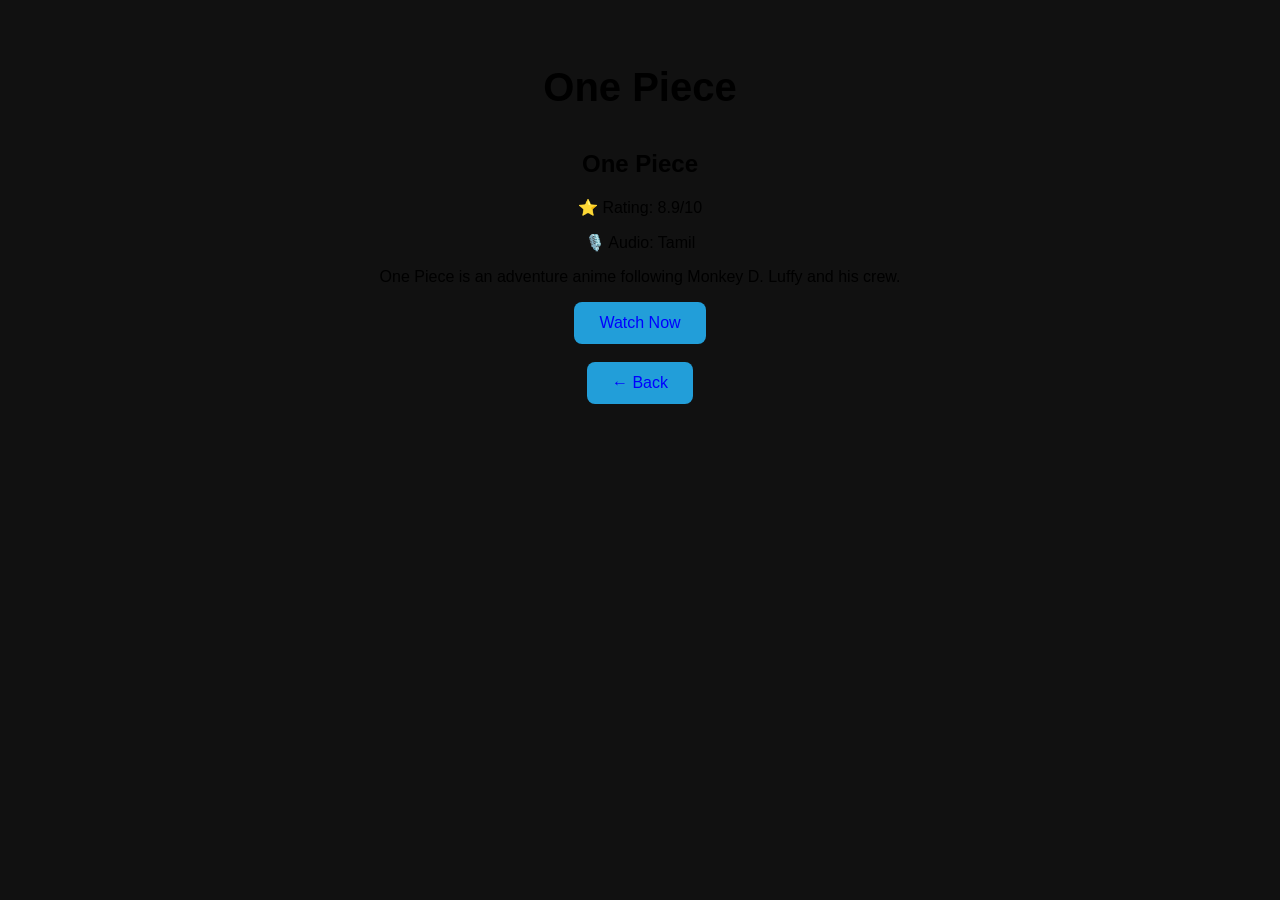
==== anime.html @ 1bf63028 "Create anime.html" ====
<!DOCTYPE html>
<html>
<head>
    <title>Anime Details</title>
    <link rel="stylesheet" href="style.css">
</head>

<body>

    <h1>One Piece</h1>

    <div class="anime-details">

        <h2>One Piece</h2>

        <p>⭐ Rating: 8.9/10</p>

        <p>🎙️ Audio: Tamil</p>

        <p>
            One Piece is an adventure anime following
            Monkey D. Luffy and his crew.
        </p>

        <button>Watch Now</button>

    </div>

    <br>

    <a href="index.html">
        <button>← Back</button>
    </a>

</body>
</html>
---- style.css ----
body {
    background-color: #111;
    color: black;
    font-family: Arial, sans-serif;
    text-align: center;
    padding: 30px;
}

h1 {
    font-size: 40px;
}

h2 {
    margin-top: 40px;
}

p {
    font-size: 16px;
}

button {
    background-color: #229ED9;
    color: blue;
    border: none;
    padding: 12px 25px;
    border-radius: 8px;
    font-size: 16px;
    cursor: pointer;
}
.anime-container {
    display: flex;
    justify-content: center;
    gap: 20px;
    flex-wrap: wrap;
    margin-top: 30px;
}

.anime-card {
    background-color: #1e1e1e;
    width: 220px;
    padding: 15px;
    border-radius: 12px;
    text-align: center;
}

.anime-image {
    width: 100%;
    height: 300px;
    object-fit: cover;
    border-radius: 8px;
}

.anime-card button {
    background-color: #229ED9;
    color: white;
    border: none;
    padding: 10px 20px;
    border-radius: 6px;
}
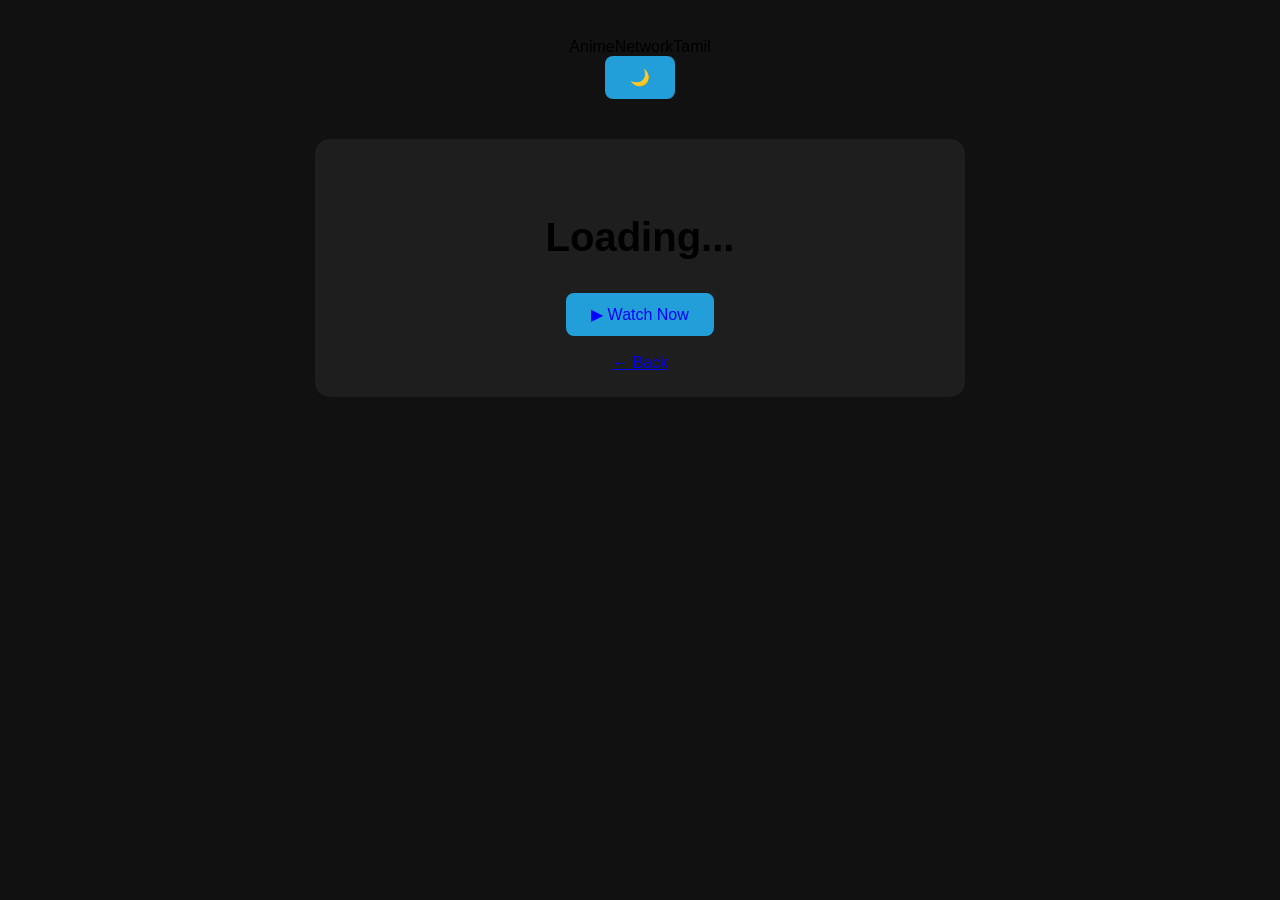
==== commit 816e0a38: "Update anime.html" ====
--- a/anime.html
+++ b/anime.html
@@ -1,36 +1,85 @@
 <!DOCTYPE html>
-<html>
+<html lang="en">
+
 <head>
-    <title>Anime Details</title>
+
+    <meta charset="UTF-8">
+
+    <meta
+        name="viewport"
+        content="width=device-width, initial-scale=1.0"
+    >
+
+    <title>Anime | AnimeNetworkTamil</title>
+
     <link rel="stylesheet" href="style.css">
+
 </head>
+
 
 <body>
 
-    <h1>One Piece</h1>
+    <header class="site-header">
 
-    <div class="anime-details">
+        <div class="logo">
+            AnimeNetworkTamil
+        </div>
 
-        <h2>One Piece</h2>
+        <button id="themeToggle" class="theme-button">
+            🌙
+        </button>
 
-        <p>⭐ Rating: 8.9/10</p>
+    </header>
 
-        <p>🎙️ Audio: Tamil</p>
 
-        <p>
-            One Piece is an adventure anime following
-            Monkey D. Luffy and his crew.
-        </p>
+    <main>
 
-        <button>Watch Now</button>
+        <section class="anime-details" id="animeDetails">
 
-    </div>
+            <img
+                id="animePoster"
+                class="details-poster"
+                src=""
+                alt=""
+            >
 
-    <br>
+            <div class="details-content">
 
-    <a href="index.html">
-        <button>← Back</button>
-    </a>
+                <h1 id="animeTitle">
+                    Loading...
+                </h1>
+
+                <p id="animeRating"></p>
+
+                <p id="animeAudio"></p>
+
+                <p id="animeDescription"></p>
+
+                <button
+                    id="watchButton"
+                    class="watch-button"
+                >
+                    ▶ Watch Now
+                </button>
+
+                <br><br>
+
+                <a
+                    href="index.html"
+                    class="back-button"
+                >
+                    ← Back
+                </a>
+
+            </div>
+
+        </section>
+
+    </main>
+
+
+    <script src="script.js"></script>
 
 </body>
+
 </html>
--- a/style.css
+++ b/style.css
@@ -18,6 +18,17 @@
     font-size: 16px;
 }
 
+.anime-details {
+    max-width: 600px;
+    margin: 40px auto;
+    padding: 25px;
+    background-color: #1e1e1e;
+    border-radius: 15px;
+}
+
+.anime-details p {
+    margin: 15px 0;
+}
 button {
     background-color: #229ED9;
     color: blue;
@@ -57,3 +68,34 @@
     padding: 10px 20px;
     border-radius: 6px;
 }
+@media (max-width: 600px) {
+
+    body {
+        padding: 15px;
+    }
+
+    h1 {
+        font-size: 30px;
+    }
+
+    .anime-container {
+        gap: 15px;
+    }
+
+    .anime-card {
+        width: 160px;
+    }
+
+    .anime-image {
+        height: 230px;
+    }
+
+    .anime-card h3 {
+        font-size: 16px;
+    }
+
+    .anime-card p {
+        font-size: 14px;
+    }
+
+}
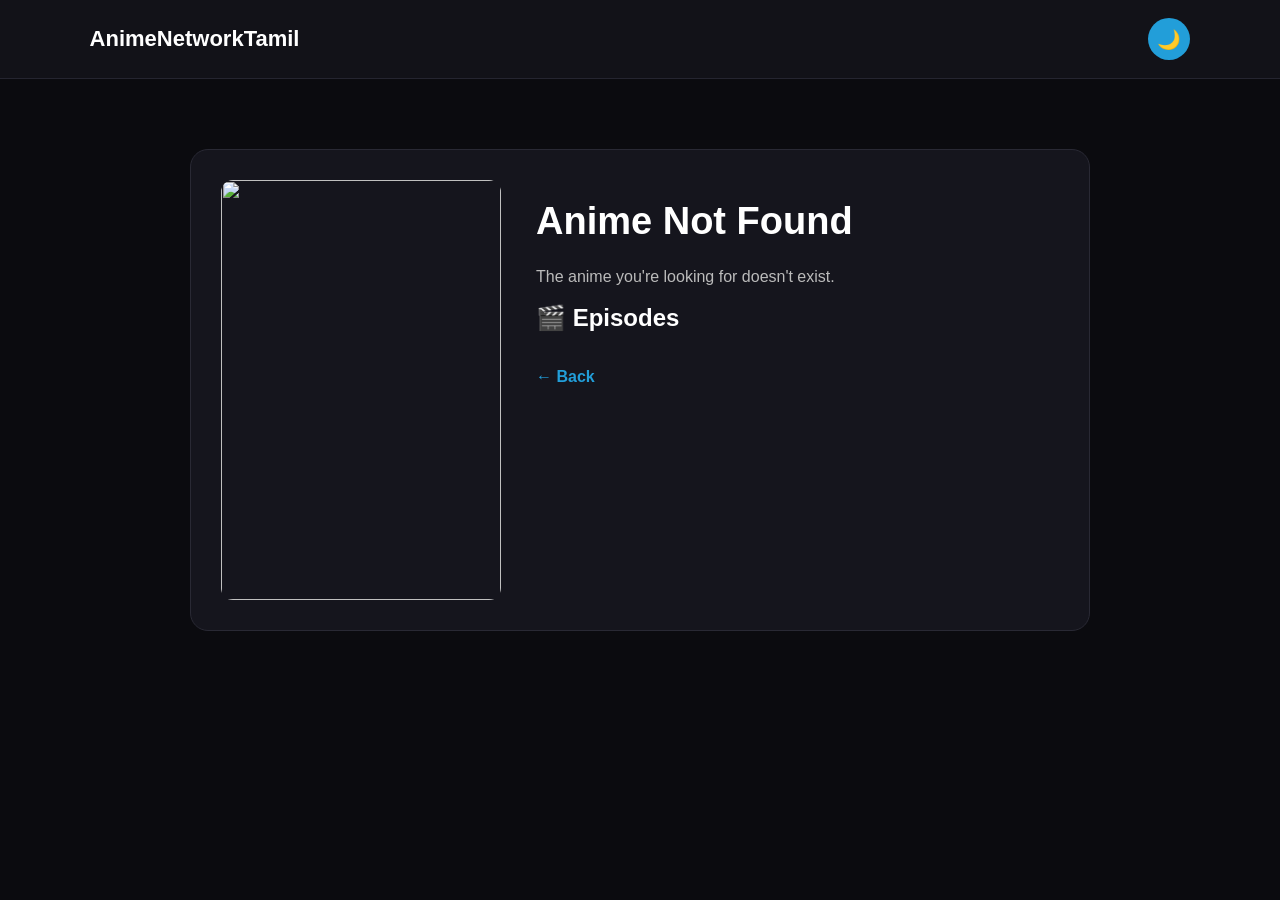
==== commit 2d75705e: "Update anime.html" ====
--- a/anime.html
+++ b/anime.html
@@ -55,12 +55,14 @@
 
                 <p id="animeDescription"></p>
 
-                <button
-                    id="watchButton"
-                    class="watch-button"
-                >
-                    ▶ Watch Now
-                </button>
+                <div id="episodesSection">
+
+    <h2>🎬 Episodes</h2>
+
+    <div id="episodeList"></div>
+
+</div>
+       
 
                 <br><br>
 
--- a/style.css
+++ b/style.css
@@ -1,101 +1,569 @@
+/* ========================================
+   GLOBAL
+======================================== */
+
+* {
+    box-sizing: border-box;
+    margin: 0;
+    padding: 0;
+}
+
 body {
-    background-color: #111;
-    color: black;
-    font-family: Arial, sans-serif;
+
+    background: #0b0b0f;
+
+    color: #ffffff;
+
+    font-family:
+        Arial,
+        Helvetica,
+        sans-serif;
+
+    min-height: 100vh;
+
+    transition:
+        background 0.3s ease,
+        color 0.3s ease;
+}
+
+
+/* ========================================
+   HEADER
+======================================== */
+
+.site-header {
+
+    display: flex;
+
+    justify-content: space-between;
+
+    align-items: center;
+
+    padding: 18px 7%;
+
+    background: #121218;
+
+    border-bottom:
+        1px solid #252530;
+
+    position: sticky;
+
+    top: 0;
+
+    z-index: 100;
+}
+
+
+.logo {
+
+    font-size: 22px;
+
+    font-weight: bold;
+}
+
+
+.theme-button {
+
+    width: 42px;
+
+    height: 42px;
+
+    border: none;
+
+    border-radius: 50%;
+
+    background: #229ed9;
+
+    cursor: pointer;
+
+    font-size: 19px;
+
+    color: white;
+}
+
+
+/* ========================================
+   HERO
+======================================== */
+
+.hero {
+
     text-align: center;
+
+    padding: 70px 20px 50px;
+
+}
+
+
+.hero h1 {
+
+    font-size: clamp(
+        32px,
+        7vw,
+        60px
+    );
+
+    margin-bottom: 12px;
+}
+
+
+.hero p {
+
+    color: #aaa;
+
+    margin-bottom: 25px;
+}
+
+
+.telegram-button {
+
+    display: inline-block;
+
+    padding: 13px 24px;
+
+    background: #229ed9;
+
+    color: white;
+
+    text-decoration: none;
+
+    border-radius: 10px;
+
+    font-weight: bold;
+
+    transition: 0.2s;
+}
+
+
+.telegram-button:hover {
+
+    transform: translateY(-2px);
+
+    opacity: 0.9;
+}
+
+
+/* ========================================
+   ANIME SECTION
+======================================== */
+
+.anime-section {
+
+    width: 90%;
+
+    max-width: 1200px;
+
+    margin: auto;
+
+    padding-bottom: 60px;
+}
+
+
+.section-title {
+
+    margin-bottom: 25px;
+}
+
+
+.section-title h2 {
+
+    font-size: 28px;
+}
+
+
+/* ========================================
+   ANIME GRID
+======================================== */
+
+.anime-container {
+
+    display: grid;
+
+    grid-template-columns:
+        repeat(
+            auto-fit,
+            minmax(180px, 1fr)
+        );
+
+    gap: 22px;
+}
+
+
+/* ========================================
+   ANIME CARD
+======================================== */
+
+.anime-card {
+
+    background: #15151d;
+
+    border:
+        1px solid #262632;
+
+    border-radius: 15px;
+
+    overflow: hidden;
+
+    transition:
+        transform 0.25s ease,
+        box-shadow 0.25s ease;
+
+}
+
+
+.anime-card:hover {
+
+    transform:
+        translateY(-7px);
+
+    box-shadow:
+        0 12px 35px
+        rgba(0, 0, 0, 0.4);
+}
+
+
+.anime-image {
+
+    width: 100%;
+
+    aspect-ratio: 2 / 3;
+
+    object-fit: cover;
+
+    display: block;
+}
+
+
+.anime-info {
+
+    padding: 15px;
+
+    text-align: left;
+}
+
+
+.anime-info h3 {
+
+    margin-bottom: 9px;
+
+    font-size: 18px;
+}
+
+
+.anime-info p {
+
+    color: #aaa;
+
+    font-size: 14px;
+
+    margin: 5px 0;
+}
+
+
+/* ========================================
+   BUTTON
+======================================== */
+
+.view-button {
+
+    display: block;
+
+    margin-top: 14px;
+
+    text-align: center;
+
+    background: #229ed9;
+
+    color: white;
+
+    padding: 10px;
+
+    border-radius: 8px;
+
+    text-decoration: none;
+
+    font-weight: bold;
+}
+
+
+/* ========================================
+   DETAILS PAGE
+======================================== */
+
+.anime-details {
+
+    width: 90%;
+
+    max-width: 900px;
+
+    margin: 70px auto;
+
     padding: 30px;
-}
-
-h1 {
-    font-size: 40px;
-}
-
-h2 {
-    margin-top: 40px;
-}
-
-p {
+
+    display: flex;
+
+    gap: 35px;
+
+    background: #15151d;
+
+    border-radius: 18px;
+
+    border:
+        1px solid #292934;
+}
+
+
+.details-poster {
+
+    width: 280px;
+
+    height: 420px;
+
+    object-fit: cover;
+
+    border-radius: 12px;
+}
+
+
+.details-content {
+
+    flex: 1;
+
+    padding-top: 20px;
+}
+
+
+.details-content h1 {
+
+    font-size: 38px;
+
+    margin-bottom: 20px;
+}
+
+
+.details-content p {
+
+    color: #bbb;
+
+    line-height: 1.7;
+
+    margin-bottom: 14px;
+}
+
+
+.watch-button {
+
+    margin-top: 20px;
+
+    border: none;
+
+    background: #229ed9;
+
+    color: white;
+
+    padding: 13px 25px;
+
+    border-radius: 9px;
+
     font-size: 16px;
-}
-
-.anime-details {
-    max-width: 600px;
-    margin: 40px auto;
-    padding: 25px;
-    background-color: #1e1e1e;
-    border-radius: 15px;
-}
-
-.anime-details p {
-    margin: 15px 0;
-}
-button {
-    background-color: #229ED9;
-    color: blue;
-    border: none;
-    padding: 12px 25px;
-    border-radius: 8px;
+
+    cursor: pointer;
+}
+
+
+.back-button {
+
+    color: #229ed9;
+
+    text-decoration: none;
+
+    font-weight: bold;
+}
+
+
+/* ========================================
+   FOOTER
+======================================== */
+
+footer {
+
+    text-align: center;
+
+    padding: 30px;
+
+    color: #777;
+
+    border-top:
+        1px solid #222;
+}
+
+
+/* ========================================
+   LIGHT MODE
+======================================== */
+
+body.light-mode {
+
+    background: #f4f5f7;
+
+    color: #111;
+}
+
+
+body.light-mode .site-header {
+
+    background: white;
+
+    border-color: #ddd;
+}
+
+
+body.light-mode .anime-card,
+body.light-mode .anime-details {
+
+    background: white;
+
+    border-color: #ddd;
+}
+
+
+body.light-mode .anime-info p,
+body.light-mode .details-content p {
+
+    color: #555;
+}
+
+
+body.light-mode .hero p {
+
+    color: #555;
+}
+/* ========================================
+   SEARCH & FILTERS
+======================================== */
+
+.anime-tools {
+    margin-bottom: 30px;
+}
+
+#animeSearch {
+    width: 100%;
+    padding: 15px 18px;
+    border: 1px solid #292934;
+    border-radius: 12px;
+    background: #15151d;
+    color: white;
     font-size: 16px;
+    outline: none;
+    margin-bottom: 15px;
+}
+
+#animeSearch:focus {
+    border-color: #229ed9;
+}
+
+.genre-buttons {
+    display: flex;
+    gap: 10px;
+    flex-wrap: wrap;
+}
+
+.genre-btn {
+    border: 1px solid #292934;
+    background: #15151d;
+    color: #bbb;
+    padding: 9px 15px;
+    border-radius: 20px;
     cursor: pointer;
 }
-.anime-container {
-    display: flex;
-    justify-content: center;
-    gap: 20px;
-    flex-wrap: wrap;
-    margin-top: 30px;
-}
-
-.anime-card {
-    background-color: #1e1e1e;
-    width: 220px;
-    padding: 15px;
-    border-radius: 12px;
+
+.genre-btn.active,
+.genre-btn:hover {
+    background: #229ed9;
+    color: white;
+    border-color: #229ed9;
+}
+
+.no-results {
+    display: none;
     text-align: center;
-}
-
-.anime-image {
-    width: 100%;
-    height: 300px;
-    object-fit: cover;
-    border-radius: 8px;
-}
-
-.anime-card button {
-    background-color: #229ED9;
-    color: white;
-    border: none;
-    padding: 10px 20px;
-    border-radius: 6px;
-}
-@media (max-width: 600px) {
-
-    body {
-        padding: 15px;
-    }
-
-    h1 {
-        font-size: 30px;
-    }
+    padding: 40px 10px;
+    color: #999;
+    font-size: 17px;
+}
+
+/* ========================================
+   MOBILE
+======================================== */
+
+@media (max-width: 650px) {
+
+    .site-header {
+
+        padding: 15px 5%;
+    }
+
 
     .anime-container {
-        gap: 15px;
-    }
-
-    .anime-card {
-        width: 160px;
-    }
-
-    .anime-image {
-        height: 230px;
-    }
-
-    .anime-card h3 {
-        font-size: 16px;
-    }
-
-    .anime-card p {
-        font-size: 14px;
-    }
-
-}
+
+        grid-template-columns:
+            repeat(2, 1fr);
+
+        gap: 12px;
+    }
+
+
+    .anime-info {
+
+        padding: 11px;
+    }
+
+
+    .anime-info h3 {
+
+        font-size: 15px;
+    }
+
+
+    .anime-info p {
+
+        font-size: 12px;
+    }
+
+
+    .view-button {
+
+        font-size: 13px;
+
+        padding: 9px;
+    }
+
+
+    .anime-details {
+
+        flex-direction: column;
+
+        align-items: center;
+
+        text-align: center;
+
+        padding: 20px;
+
+        margin-top: 30px;
+    }
+
+
+    .details-poster {
+
+        width: 200px;
+
+        height: 300px;
+    }
+
+
+    .details-content h1 {
+
+        font-size: 28px;
+    }
+
+}
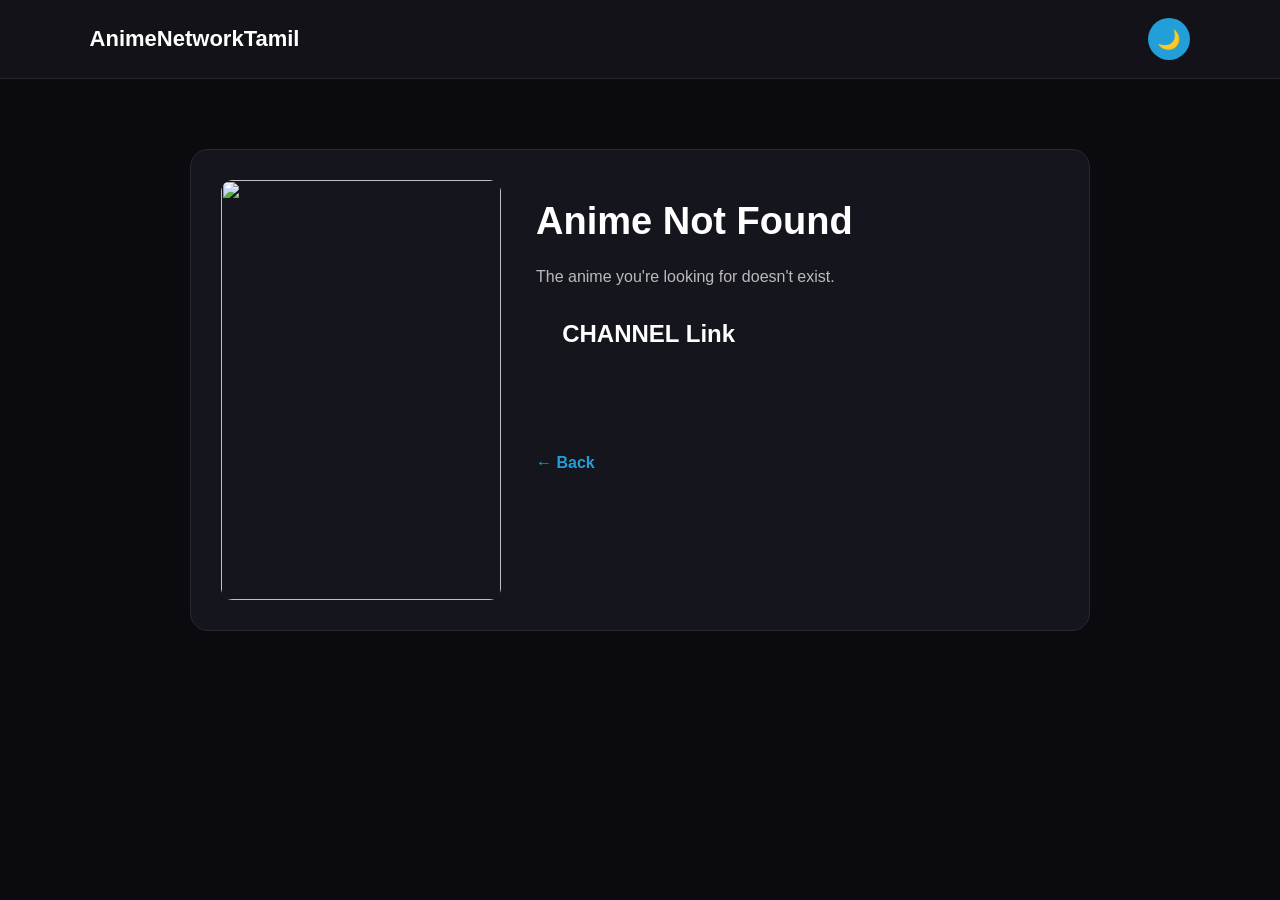
==== commit 9afc993a: "Update anime.html" ====
--- a/anime.html
+++ b/anime.html
@@ -57,9 +57,9 @@
 
                 <div id="episodesSection">
 
-    <h2>🎬 Episodes</h2>
+    <h2>CHANNEL Link</h2>
 
-    <div id="episodeList"></div>
+    <div id="https://t.me/+LOcNv1Sdb6hhYWI1"></div>
 
 </div>
        
--- a/style.css
+++ b/style.css
@@ -493,6 +493,80 @@
 }
 
 /* ========================================
+   EPISODES
+======================================== */
+
+#episodesSection {
+    width: 90%;
+    max-width: 900px;
+    margin: 30px auto 70px;
+}
+
+#episodesSection h2 {
+    margin-bottom: 18px;
+}
+
+#episodeList {
+    display: flex;
+    flex-direction: column;
+    gap: 10px;
+}
+
+.episode-item {
+    display: flex;
+    justify-content: space-between;
+    align-items: center;
+    gap: 15px;
+
+    padding: 15px 18px;
+
+    background: #15151d;
+
+    border: 1px solid #292934;
+
+    border-radius: 12px;
+}
+
+.episode-info {
+    display: flex;
+    flex-direction: column;
+    gap: 5px;
+}
+
+.episode-info span {
+    color: #229ed9;
+    font-weight: bold;
+}
+
+.episode-info strong {
+    color: #aaa;
+    font-size: 14px;
+}
+
+.episode-watch {
+    background: #229ed9;
+    color: white;
+
+    padding: 9px 15px;
+
+    border-radius: 8px;
+
+    text-decoration: none;
+
+    font-weight: bold;
+
+    white-space: nowrap;
+}
+
+body.light-mode .episode-item {
+    background: white;
+    border-color: #ddd;
+}
+
+body.light-mode .episode-info strong {
+    color: #555;
+}
+/* ========================================
    MOBILE
 ======================================== */
 
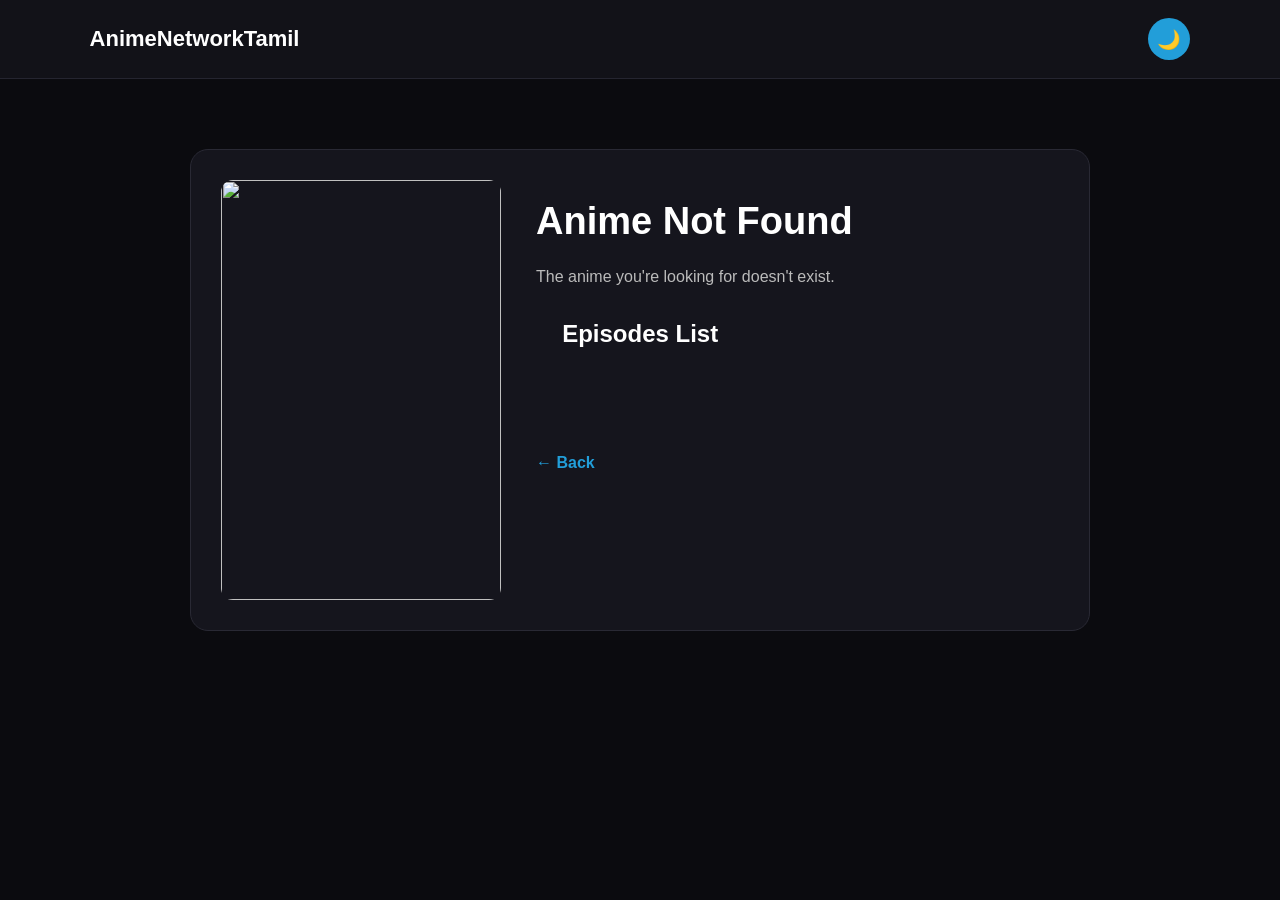
==== commit fe58adaf: "Update anime.html" ====
--- a/anime.html
+++ b/anime.html
@@ -57,9 +57,9 @@
 
                 <div id="episodesSection">
 
-    <h2>CHANNEL Link</h2>
+    <h2>Episodes List</h2>
 
-    <div id="https://t.me/+LOcNv1Sdb6hhYWI1"></div>
+    <div id="episodes"></div>
 
 </div>
        
